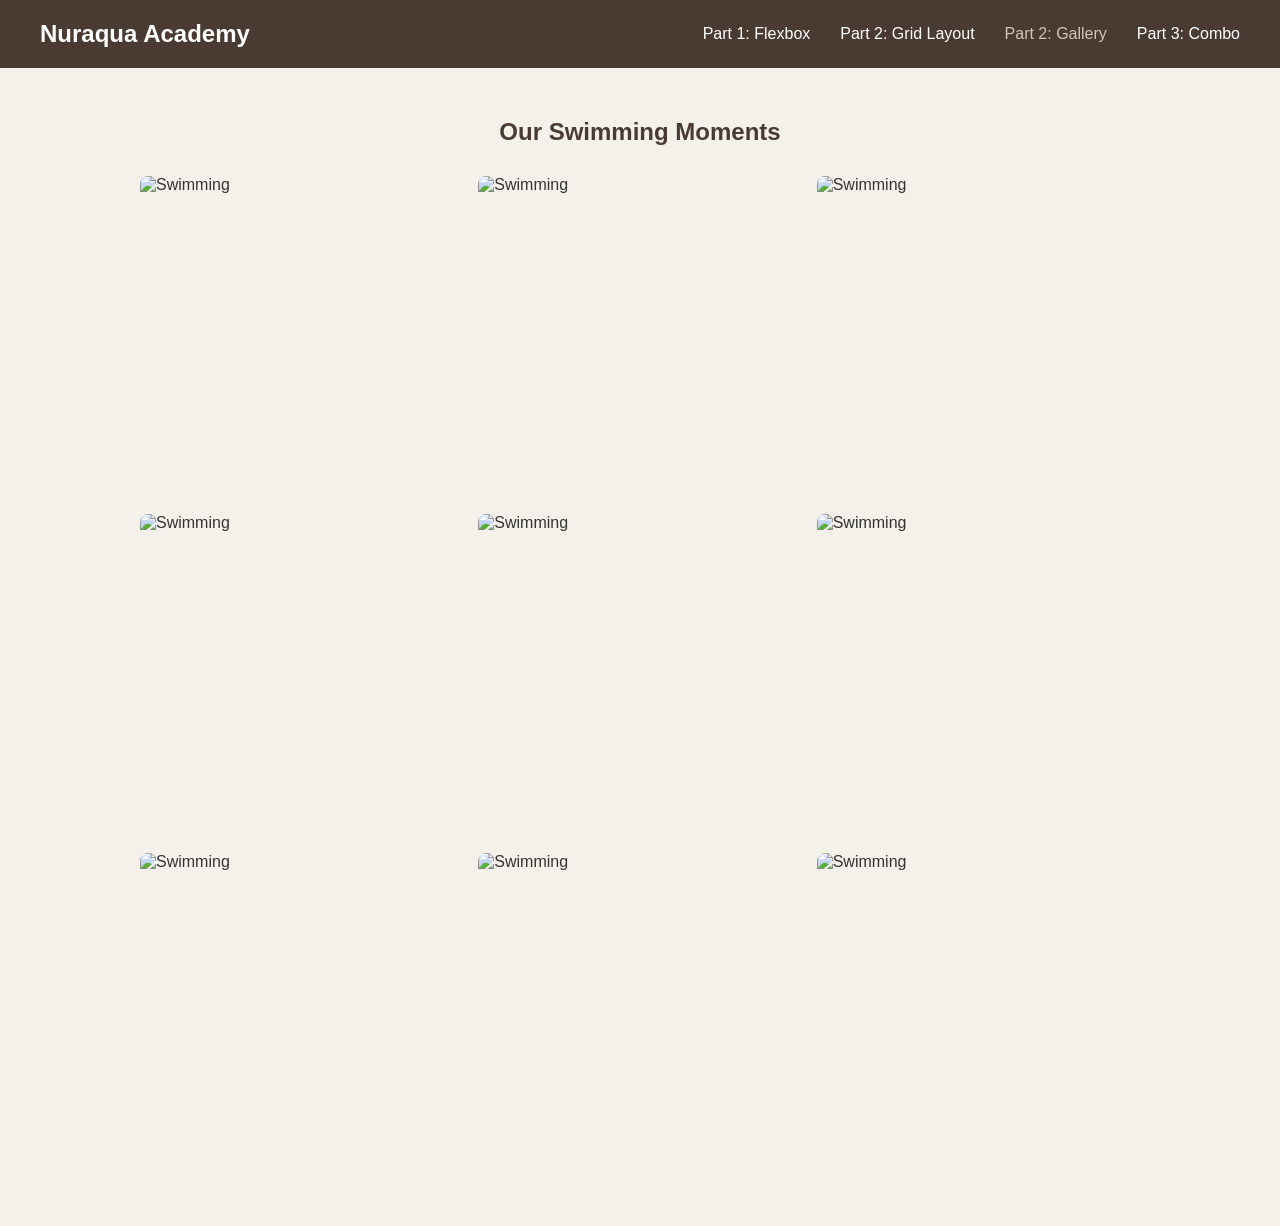
==== gallery.html @ df5ac1f8 "Add files via upload" ====
<!DOCTYPE html>
<html lang="en">
<head>
    <meta charset="UTF-8">
    <meta name="viewport" content="width=device-width, initial-scale=1.0">
    <title>Assignment 2 - Image Gallery</title>
    <link rel="stylesheet" href="styles.css">
</head>
<body>
    <header class="navbar">
        <div class="logo">Nuraqua Academy</div>
        <ul class="nav-links">
            <li><a href="index.html">Part 1: Flexbox</a></li>
            <li><a href="layout.html">Part 2: Grid Layout</a></li>
            <li><a href="gallery.html" class="active">Part 2: Gallery</a></li>
            <li><a href="portfolio.html">Part 3: Combo</a></li>
        </ul>
    </header>

    <main class="gallery-section">
        <h2>Our Swimming Moments</h2>
        <div class="gallery-container">
            <div class="gallery-item">
                <img src="img/IMG_4905.PNG" alt="Swimming">
                <div class="gallery-overlay"><span>Kids Training</span></div>
            </div>
            <div class="gallery-item">
                <img src="https://images.unsplash.com/photo-1530549387789-4c1017266635?auto=format&fit=crop&w=400&q=80" alt="Swimming">
                <div class="gallery-overlay"><span>Pro Swimmer</span></div>
            </div>
            <div class="gallery-item">
                <img src="https://images.unsplash.com/photo-1600965962102-9d260a71890d?auto=format&fit=crop&w=400&q=80" alt="Swimming">
                <div class="gallery-overlay"><span>Adult Lessons</span></div>
            </div>
            <div class="gallery-item">
                <img src="img/relax.jpg" alt="Swimming">
                <div class="gallery-overlay"><span>Pool Relax</span></div>
            </div>
            <div class="gallery-item">
                <img src="img/Designing-Engaging-Activities-for-Swim-Schools-Summer-Camps-Blog-copy.webp" alt="Swimming">
                <div class="gallery-overlay"><span>Competition</span></div>
            </div>
            <div class="gallery-item">
                <img src="img/images.jpeg" alt="Swimming">
                <div class="gallery-overlay"><span>Diving</span></div>
            </div>
            <div class="gallery-item">
                <img src="img/rise-and-grind-morning-swim-myswimpro-1.jpg" alt="Swimming">
                <div class="gallery-overlay"><span>Morning Swim</span></div>
            </div>
            <div class="gallery-item">
                <img src="img/SWIM-START-2.jpg" alt="Swimming">
                <div class="gallery-overlay"><span>Butterfly Stroke</span></div>
            </div>
            <div class="gallery-item">
                <img src="https://images.unsplash.com/photo-1576610616656-d3aa5d1f4534?auto=format&fit=crop&w=400&q=80" alt="Swimming">
                <div class="gallery-overlay"><span>Academy Team</span></div>
            </div>
        </div>
    </main>
</body>
</html>
---- styles.css ----
* {
    margin: 0;
    padding: 0;
    box-sizing: border-box;
    font-family: Arial, sans-serif;
}

body {
    background-color: #f4f1ea;
    color: #333;
}

.navbar {
    display: flex;
    justify-content: space-between;
    align-items: center; 
    background-color: #4a3b32;
    padding: 20px 40px;
}

.navbar .logo {
    color: white;
    font-size: 24px;
    font-weight: bold;
}

.navbar .nav-links {
    display: flex;
    gap: 30px; 
    list-style: none;
}

.navbar .nav-links a {
    color: white;
    text-decoration: none;
    font-size: 16px;
    transition: color 0.3s ease;
}

.navbar .nav-links a.active, .navbar .nav-links a:hover {
    color: #d4c4b7;
}

.student-info {
    text-align: center;
    padding: 15px;
    background-color: #e5dfd3;
    color: #4a3b32;
}

.task-section {
    padding: 50px 20px;
}

.task-section h2 {
    text-align: center;
    margin-bottom: 40px;
    color: #4a3b32;
}

.card-container {
    display: flex; 
    justify-content: center;
    gap: 30px; 
    max-width: 1000px;
    margin: 0 auto;
}

.card {
    background-color: white;
    border-radius: 10px;
    overflow: hidden;
    display: flex;
    flex-direction: column;
    flex: 1; 
    box-shadow: 0 4px 8px rgba(0,0,0,0.1);
    transition: transform 0.3s ease, box-shadow 0.3s ease;
}

.card:hover {
    transform: translateY(-10px);
    box-shadow: 0 10px 20px rgba(0,0,0,0.2);
}

.card img {
    width: 100%;
    height: 200px;
    object-fit: cover;
}

.card-content {
    padding: 20px;
    display: flex;
    flex-direction: column;
    flex-grow: 1; 
}

.card-content h3 {
    margin-bottom: 10px;
    color: #4a3b32;
}

.card-content p {
    margin-bottom: 20px;
    line-height: 1.5;
    flex-grow: 1; 
}

.card-content button {
    padding: 10px;
    background-color: #4a3b32;
    color: white;
    border: none;
    border-radius: 5px;
    cursor: pointer;
    font-weight: bold;
    transition: background-color 0.3s ease;
}

.card-content button:hover {
    background-color: #6b564a;
}

.grid-container {
    display: grid;
    grid-template-columns: 250px 1fr;
    grid-template-rows: auto 1fr auto;
    grid-template-areas: 
        "header header"
        "sidebar main"
        "footer footer";
    gap: 20px;
    padding: 20px;
    min-height: 80vh;
    background-color: #f4f1ea;
}

.grid-header {
    grid-area: header;
    background-color: #d4c4b7;
    padding: 20px;
    text-align: center;
    border-radius: 8px;
    color: #4a3b32;
}

.grid-sidebar {
    grid-area: sidebar;
    background-color: #e5dfd3;
    padding: 20px;
    border-radius: 8px;
}

.grid-sidebar ul {
    list-style-type: none;
    margin-top: 15px;
}

.grid-sidebar ul li {
    margin-bottom: 10px;
    font-weight: bold;
    color: #4a3b32;
    cursor: pointer;
}

.grid-main {
    grid-area: main;
    background-color: white;
    padding: 30px;
    border-radius: 8px;
    box-shadow: 0 4px 8px rgba(0,0,0,0.05);
}

.grid-footer {
    grid-area: footer;
    background-color: #4a3b32;
    color: white;
    text-align: center;
    padding: 15px;
    border-radius: 8px;
}

.gallery-section {
    padding: 50px 20px;
}

.gallery-section h2 {
    text-align: center;
    margin-bottom: 30px;
    color: #4a3b32;
}

.gallery-container {
    display: grid;
    grid-template-columns: repeat(3, 1fr);
    gap: 15px; 
    max-width: 1000px;
    margin: 0 auto;
}

.gallery-item {
    position: relative;
    overflow: hidden;
    border-radius: 8px;
    aspect-ratio: 1 / 1; 
}

.gallery-item img {
    width: 100%;
    height: 100%;
    object-fit: cover;
    transition: transform 0.4s ease;
}

.gallery-overlay {
    position: absolute;
    top: 0;
    left: 0;
    width: 100%;
    height: 100%;
    background-color: rgba(74, 59, 50, 0.7);
    display: flex;
    justify-content: center;
    align-items: center;
    opacity: 0; 
    transition: opacity 0.4s ease;
}

.gallery-overlay span {
    color: white;
    font-size: 20px;
    font-weight: bold;
    transform: translateY(20px);
    transition: transform 0.4s ease;
}

.gallery-item:hover img {
    transform: scale(1.1); 
}

.gallery-item:hover .gallery-overlay {
    opacity: 1; 
}

.gallery-item:hover .gallery-overlay span {
    transform: translateY(0); 
}

.combo-wrapper {
    padding: 40px;
    background-color: #f4f1ea;
    min-height: 80vh;
    display: flex;
    flex-direction: column;
}

.combo-main-section {
    display: grid;
    grid-template-columns: 2fr 1fr; 
    gap: 30px;
    max-width: 1100px;
    margin: 0 auto 40px auto;
    flex-grow: 1;
}

.combo-projects h2 {
    margin-bottom: 20px;
    color: #4a3b32;
}

.project-card {
    display: flex;
    background-color: white;
    border-radius: 8px;
    overflow: hidden;
    margin-bottom: 20px;
    box-shadow: 0 4px 8px rgba(0,0,0,0.05);
}

.project-card img {
    width: 250px;
    object-fit: cover;
}

.project-info {
    display: flex;
    flex-direction: column;
    padding: 20px;
    flex-grow: 1;
}

.project-info h3 {
    color: #4a3b32;
    margin-bottom: 10px;
}

.project-info p {
    flex-grow: 1; 
    margin-bottom: 15px;
    line-height: 1.5;
}

.project-info button {
    align-self: flex-start; 
    padding: 8px 20px;
    background-color: #4a3b32;
    color: white;
    border: none;
    border-radius: 5px;
    cursor: pointer;
    transition: 0.3s;
}

.project-info button:hover {
    background-color: #6b564a;
}

.combo-sidebar {
    background-color: white;
    padding: 30px;
    border-radius: 8px;
    text-align: center;
    box-shadow: 0 4px 8px rgba(0,0,0,0.05);
    height: fit-content; 
}

.combo-sidebar .profile-pic {
    width: 150px;
    height: 150px;
    border-radius: 50%;
    object-fit: cover;
    margin-bottom: 15px;
    border: 4px solid #e5dfd3;
}

.combo-sidebar h3 {
    margin-bottom: 15px;
    color: #4a3b32;
}

.combo-sidebar p {
    margin-bottom: 10px;
    font-size: 15px;
}

.contact-btn {
    margin-top: 15px;
    padding: 12px;
    width: 100%;
    background-color: #4a3b32;
    color: white;
    border: none;
    border-radius: 5px;
    cursor: pointer;
    font-weight: bold;
}

.combo-footer {
    background-color: #4a3b32;
    color: white;
    text-align: center;
    padding: 20px;
}
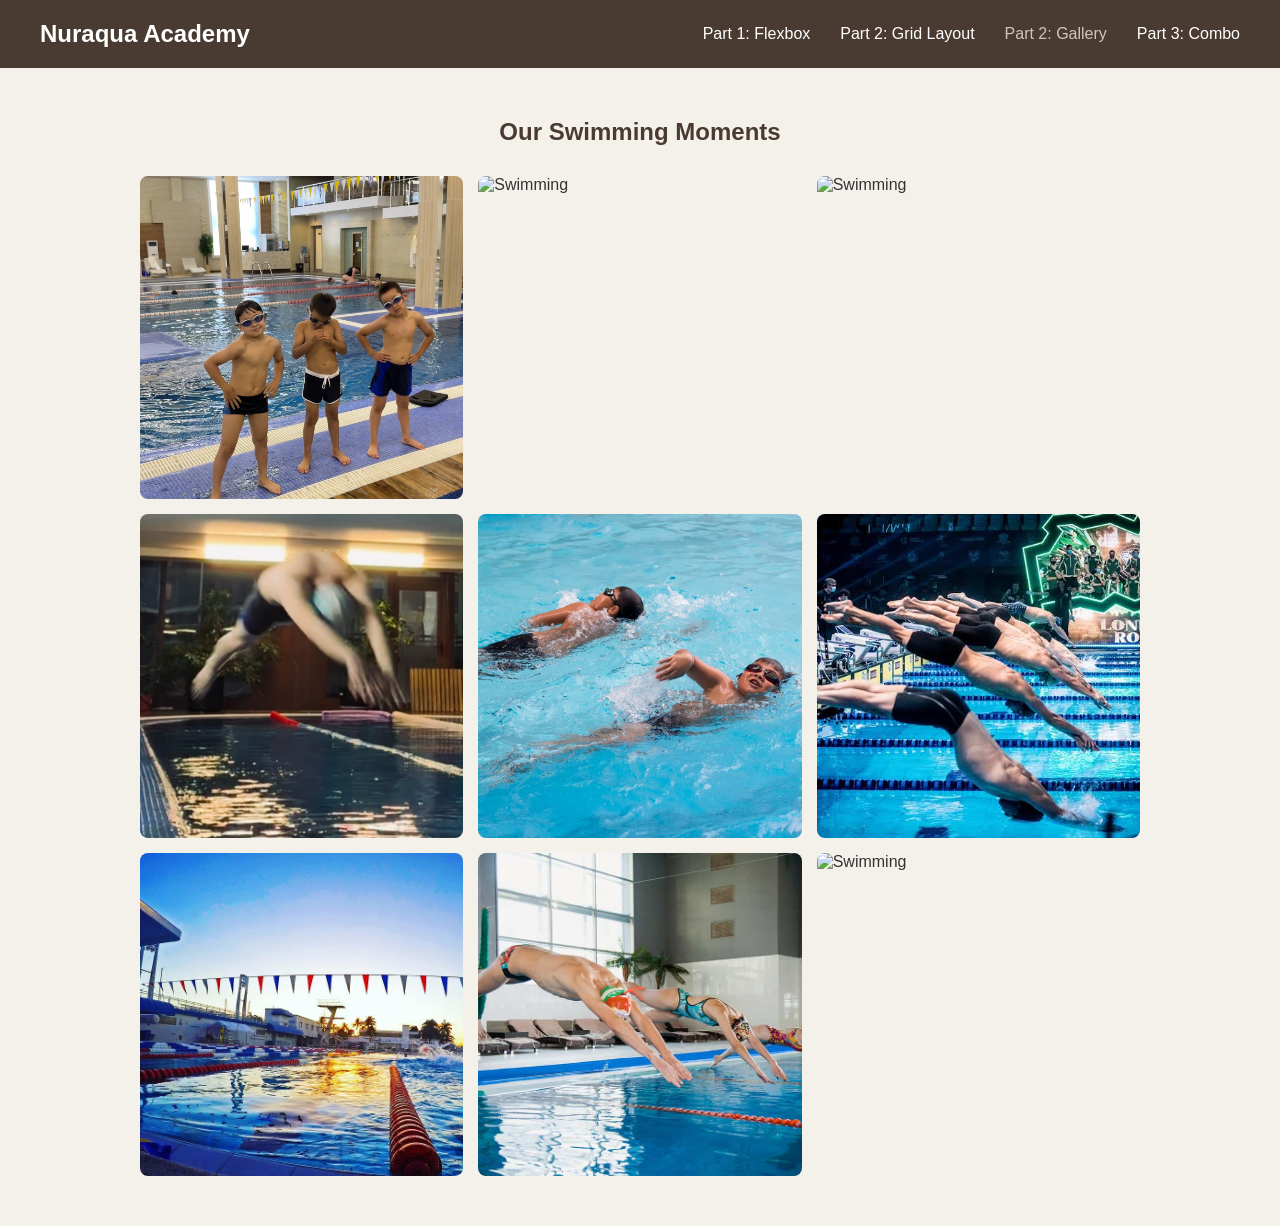
==== commit 940aeda9: "Update gallery.html" ====
--- a/gallery.html
+++ b/gallery.html
@@ -21,7 +21,7 @@
         <h2>Our Swimming Moments</h2>
         <div class="gallery-container">
             <div class="gallery-item">
-                <img src="img/IMG_4905.PNG" alt="Swimming">
+                <img src="IMG_4905.PNG" alt="Swimming">
                 <div class="gallery-overlay"><span>Kids Training</span></div>
             </div>
             <div class="gallery-item">
@@ -33,23 +33,23 @@
                 <div class="gallery-overlay"><span>Adult Lessons</span></div>
             </div>
             <div class="gallery-item">
-                <img src="img/relax.jpg" alt="Swimming">
+                <img src="relax.jpg" alt="Swimming">
                 <div class="gallery-overlay"><span>Pool Relax</span></div>
             </div>
             <div class="gallery-item">
-                <img src="img/Designing-Engaging-Activities-for-Swim-Schools-Summer-Camps-Blog-copy.webp" alt="Swimming">
+                <img src="Designing-Engaging-Activities-for-Swim-Schools-Summer-Camps-Blog-copy.webp" alt="Swimming">
                 <div class="gallery-overlay"><span>Competition</span></div>
             </div>
             <div class="gallery-item">
-                <img src="img/images.jpeg" alt="Swimming">
+                <img src="images.jpeg" alt="Swimming">
                 <div class="gallery-overlay"><span>Diving</span></div>
             </div>
             <div class="gallery-item">
-                <img src="img/rise-and-grind-morning-swim-myswimpro-1.jpg" alt="Swimming">
+                <img src="rise-and-grind-morning-swim-myswimpro-1.jpg" alt="Swimming">
                 <div class="gallery-overlay"><span>Morning Swim</span></div>
             </div>
             <div class="gallery-item">
-                <img src="img/SWIM-START-2.jpg" alt="Swimming">
+                <img src="SWIM-START-2.jpg" alt="Swimming">
                 <div class="gallery-overlay"><span>Butterfly Stroke</span></div>
             </div>
             <div class="gallery-item">
